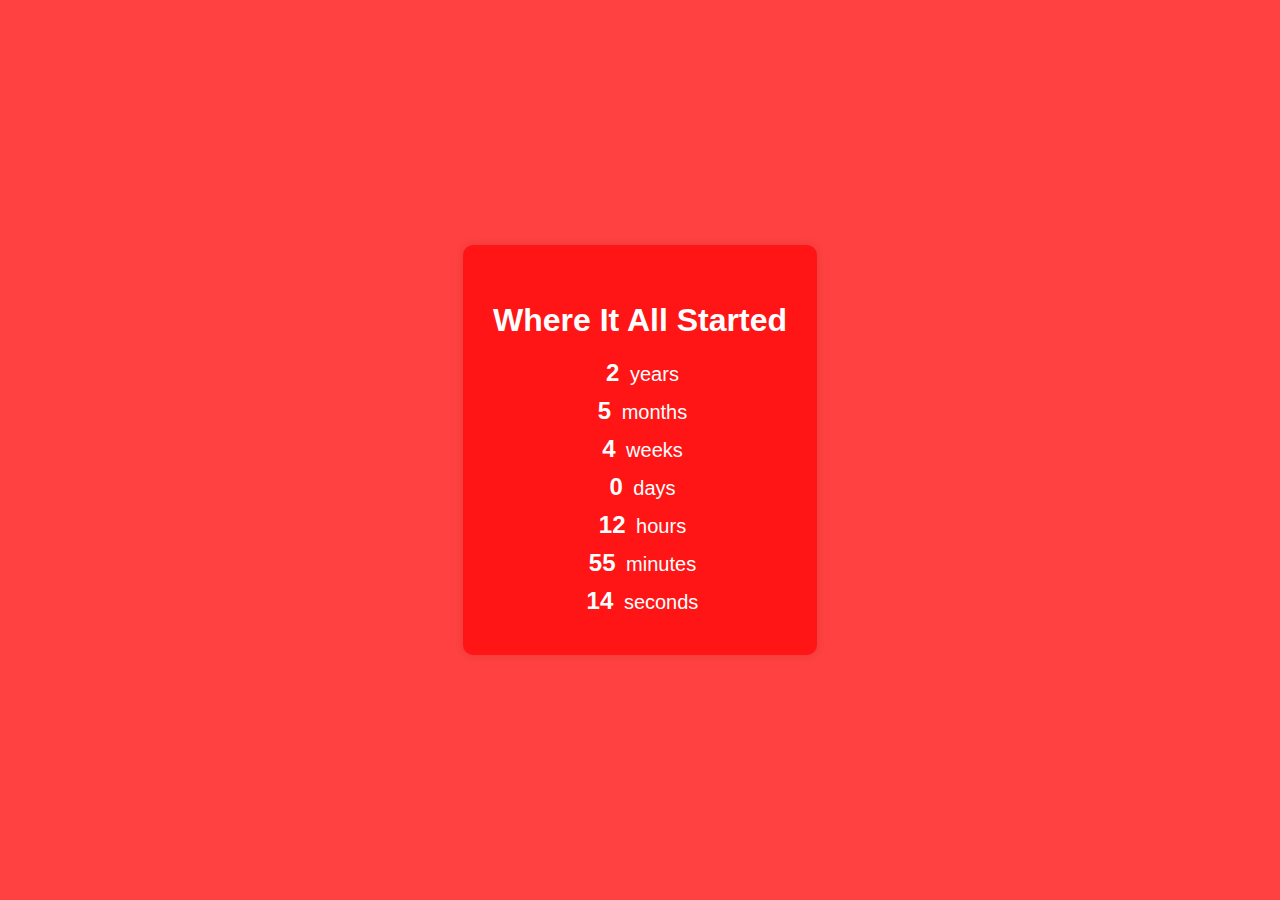
==== SinceStart.html @ a6ea57a7 "Add files via upload" ====
<!DOCTYPE html>
<html lang="en">
<head>
    <meta charset="UTF-8">
    <meta name="viewport" content="width=device-width, initial-scale=1.0">
    <title>Where We Started 💞</title>
    <style>
        body {
            font-family: Arial, sans-serif;
            background-color: #ff4141;
            margin: 0;
            display: flex;
            justify-content: center;
            align-items: center;
            height: 100vh;
        }

        #timer {
            background-color: #ff1515;
            padding: 30px;
            border-radius: 10px;
            box-shadow: 0px 0px 10px rgba(0, 0, 0, 0.1);
            text-align: center;
        }

        h2 {
            font-size: 32px;
            color: #ffffff; /* Reddish color */
            margin-bottom: 20px;
        }

        p {
            font-size: 20px;
            margin: 10px 0;
            color: #ffd8d8;
        }

        .time-value {
            font-size: 24px;
            color: #ffffff; /* Reddish color */
            font-weight: bold;
            margin: 5px;
        }

        .time-unit {
            color: #ffffff;
            font-weight: normal;
        }
    </style>
</head>
<body>
<div class="TimerDiv">
    <div id="timer">
        <h2>Where It All Started</h2>
        <p><span class="time-value" id="years">0</span> <span class="time-unit">years</span></p>
        <p><span class="time-value" id="months">0</span> <span class="time-unit">months</span></p>
        <p><span class="time-value" id="weeks">0</span> <span class="time-unit">weeks</span></p>
        <p><span class="time-value" id="days">0</span> <span class="time-unit">days</span></p>
        <p><span class="time-value" id="hours">0</span> <span class="time-unit">hours</span></p>
        <p><span class="time-value" id="minutes">0</span> <span class="time-unit">minutes</span></p>
        <p><span class="time-value" id="seconds">0</span> <span class="time-unit">seconds</span></p>
    </div>

    <script>
        // JavaScript logic to calculate and update time
        function updateTime() {
            const startDate = new Date('February 25, 2024 00:00:00').getTime();
            const now = new Date().getTime();
            const timeDifference = now - startDate;

            const years = Math.floor(timeDifference / (1000 * 60 * 60 * 24 * 365));
            const months = Math.floor((timeDifference % (1000 * 60 * 60 * 24 * 365)) / (1000 * 60 * 60 * 24 * 30.4375));
            const weeks = Math.floor((timeDifference % (1000 * 60 * 60 * 24 * 30.4375)) / (1000 * 60 * 60 * 24 * 7));
            const days = Math.floor((timeDifference % (1000 * 60 * 60 * 24 * 7)) / (1000 * 60 * 60 * 24));
            const hours = Math.floor((timeDifference % (1000 * 60 * 60 * 24)) / (1000 * 60 * 60));
            const minutes = Math.floor((timeDifference % (1000 * 60 * 60)) / (1000 * 60));
            const seconds = Math.floor((timeDifference % (1000 * 60)) / 1000);

            document.getElementById('years').textContent = years;
            document.getElementById('months').textContent = months;
            document.getElementById('weeks').textContent = weeks;
            document.getElementById('days').textContent = days;
            document.getElementById('hours').textContent = hours;
            document.getElementById('minutes').textContent = minutes;
            document.getElementById('seconds').textContent = seconds;
        }

        // Update time every second
        setInterval(updateTime, 1000);

        // Initial call to display time immediately
        updateTime();
    </script>
</div>
</body>
</html>
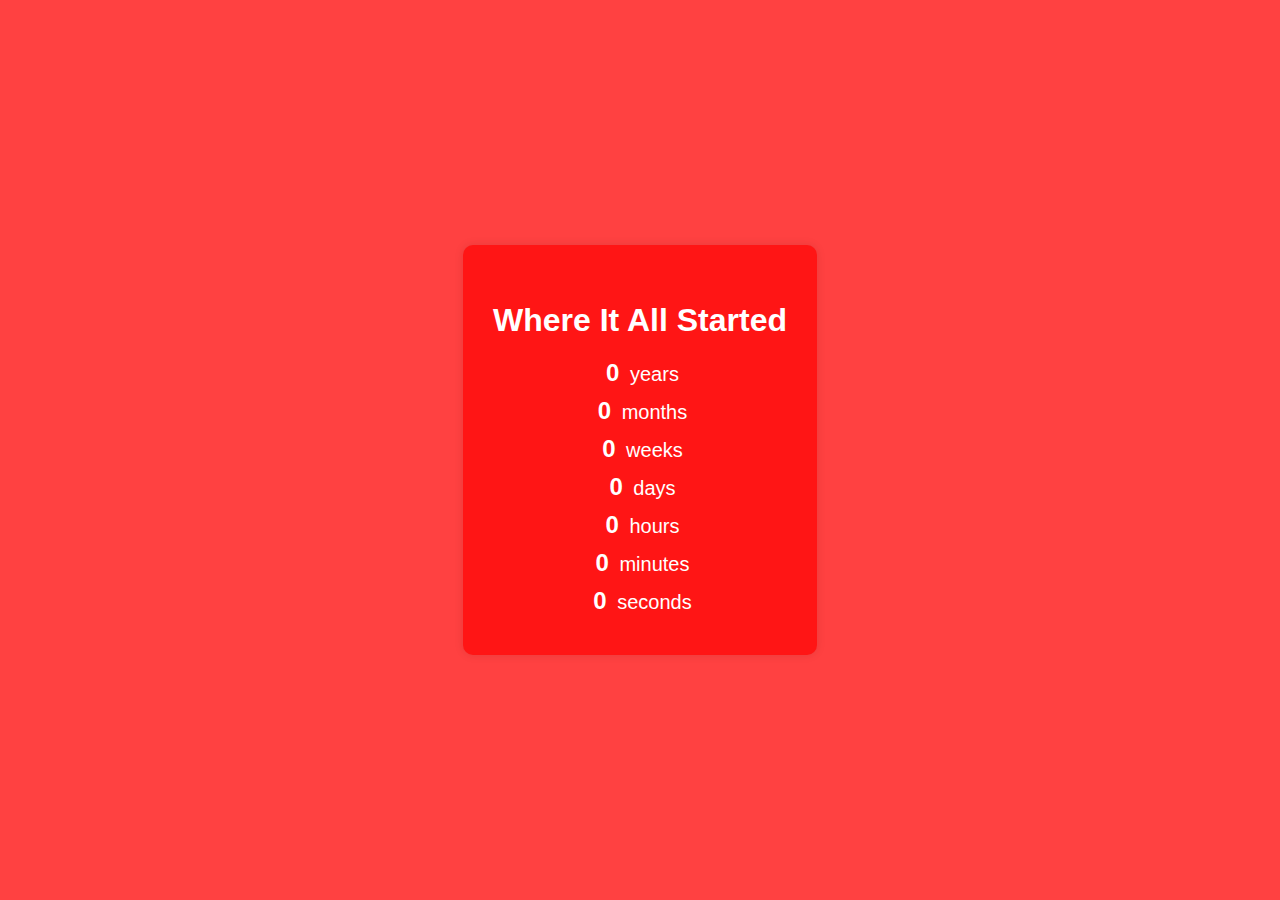
==== commit 205b680c: "Add files via upload" ====
--- a/SinceStart.html
+++ b/SinceStart.html
@@ -4,49 +4,8 @@
     <meta charset="UTF-8">
     <meta name="viewport" content="width=device-width, initial-scale=1.0">
     <title>Where We Started 💞</title>
-    <style>
-        body {
-            font-family: Arial, sans-serif;
-            background-color: #ff4141;
-            margin: 0;
-            display: flex;
-            justify-content: center;
-            align-items: center;
-            height: 100vh;
-        }
-
-        #timer {
-            background-color: #ff1515;
-            padding: 30px;
-            border-radius: 10px;
-            box-shadow: 0px 0px 10px rgba(0, 0, 0, 0.1);
-            text-align: center;
-        }
-
-        h2 {
-            font-size: 32px;
-            color: #ffffff; /* Reddish color */
-            margin-bottom: 20px;
-        }
-
-        p {
-            font-size: 20px;
-            margin: 10px 0;
-            color: #ffd8d8;
-        }
-
-        .time-value {
-            font-size: 24px;
-            color: #ffffff; /* Reddish color */
-            font-weight: bold;
-            margin: 5px;
-        }
-
-        .time-unit {
-            color: #ffffff;
-            font-weight: normal;
-        }
-    </style>
+    <link href="style.css" rel="stylesheet" type="text/css"/>
+    <script src="app.js"></script>
 </head>
 <body>
 <div class="TimerDiv">
@@ -60,37 +19,6 @@
         <p><span class="time-value" id="minutes">0</span> <span class="time-unit">minutes</span></p>
         <p><span class="time-value" id="seconds">0</span> <span class="time-unit">seconds</span></p>
     </div>
-
-    <script>
-        // JavaScript logic to calculate and update time
-        function updateTime() {
-            const startDate = new Date('February 25, 2024 00:00:00').getTime();
-            const now = new Date().getTime();
-            const timeDifference = now - startDate;
-
-            const years = Math.floor(timeDifference / (1000 * 60 * 60 * 24 * 365));
-            const months = Math.floor((timeDifference % (1000 * 60 * 60 * 24 * 365)) / (1000 * 60 * 60 * 24 * 30.4375));
-            const weeks = Math.floor((timeDifference % (1000 * 60 * 60 * 24 * 30.4375)) / (1000 * 60 * 60 * 24 * 7));
-            const days = Math.floor((timeDifference % (1000 * 60 * 60 * 24 * 7)) / (1000 * 60 * 60 * 24));
-            const hours = Math.floor((timeDifference % (1000 * 60 * 60 * 24)) / (1000 * 60 * 60));
-            const minutes = Math.floor((timeDifference % (1000 * 60 * 60)) / (1000 * 60));
-            const seconds = Math.floor((timeDifference % (1000 * 60)) / 1000);
-
-            document.getElementById('years').textContent = years;
-            document.getElementById('months').textContent = months;
-            document.getElementById('weeks').textContent = weeks;
-            document.getElementById('days').textContent = days;
-            document.getElementById('hours').textContent = hours;
-            document.getElementById('minutes').textContent = minutes;
-            document.getElementById('seconds').textContent = seconds;
-        }
-
-        // Update time every second
-        setInterval(updateTime, 1000);
-
-        // Initial call to display time immediately
-        updateTime();
-    </script>
 </div>
 </body>
 </html>
--- a/style.css
+++ b/style.css
@@ -0,0 +1,41 @@
+body {
+    font-family: Arial, sans-serif;
+    background-color: #ff4141;
+    margin: 0;
+    display: flex;
+    justify-content: center;
+    align-items: center;
+    height: 100vh;
+}
+
+#timer {
+    background-color: #ff1515;
+    padding: 30px;
+    border-radius: 10px;
+    box-shadow: 0px 0px 10px rgba(0, 0, 0, 0.1);
+    text-align: center;
+}
+
+h2 {
+    font-size: 32px;
+    color: #ffffff; /* Reddish color */
+    margin-bottom: 20px;
+}
+
+p {
+    font-size: 20px;
+    margin: 10px 0;
+    color: #ffd8d8;
+}
+
+.time-value {
+    font-size: 24px;
+    color: #ffffff; /* Reddish color */
+    font-weight: bold;
+    margin: 5px;
+}
+
+.time-unit {
+    color: #ffffff;
+    font-weight: normal;
+}